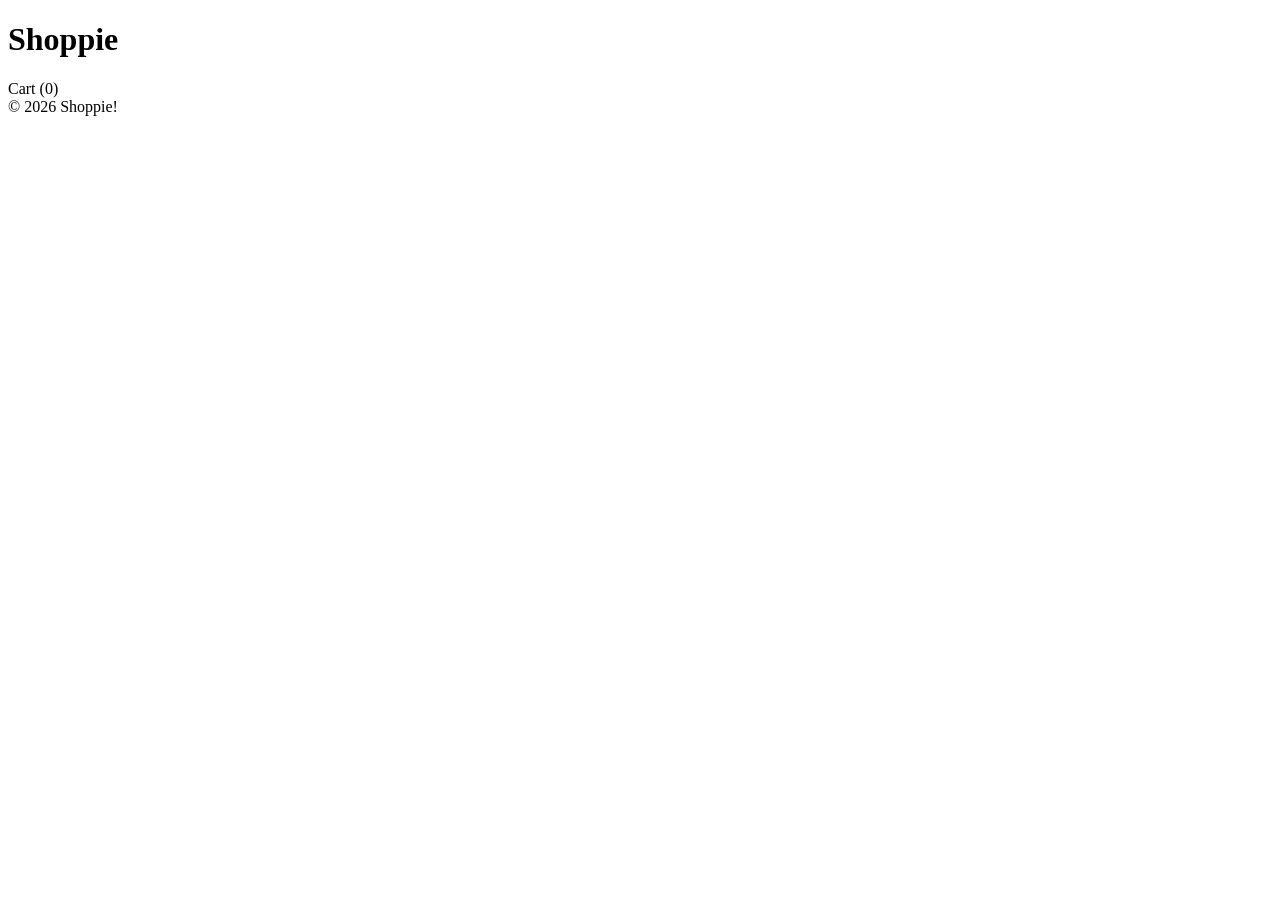
==== Task-10/index.html @ 148b735f "Add basic HTML structure for seCommerce app" ====
<!DOCTYPE html>
<html lang="en">
<head>
    <meta charset="UTF-8">
    <meta name="viewport" content="width=device-width, initial-scale=1.0">
    <title>eCommerce Cart</title>
    <link rel="stylesheet" href="style.css">
</head>

<body>
    <header>
        <h1>Shoppie</h1>
        <div class="cart-icon">
            Cart (<span id="cart-count">0</span>)
        </div>
    </header>

    <main id="product-list">

    </main>

    <footer>
        &copy; 2026 Shoppie!
    </footer>
</body>
</html>
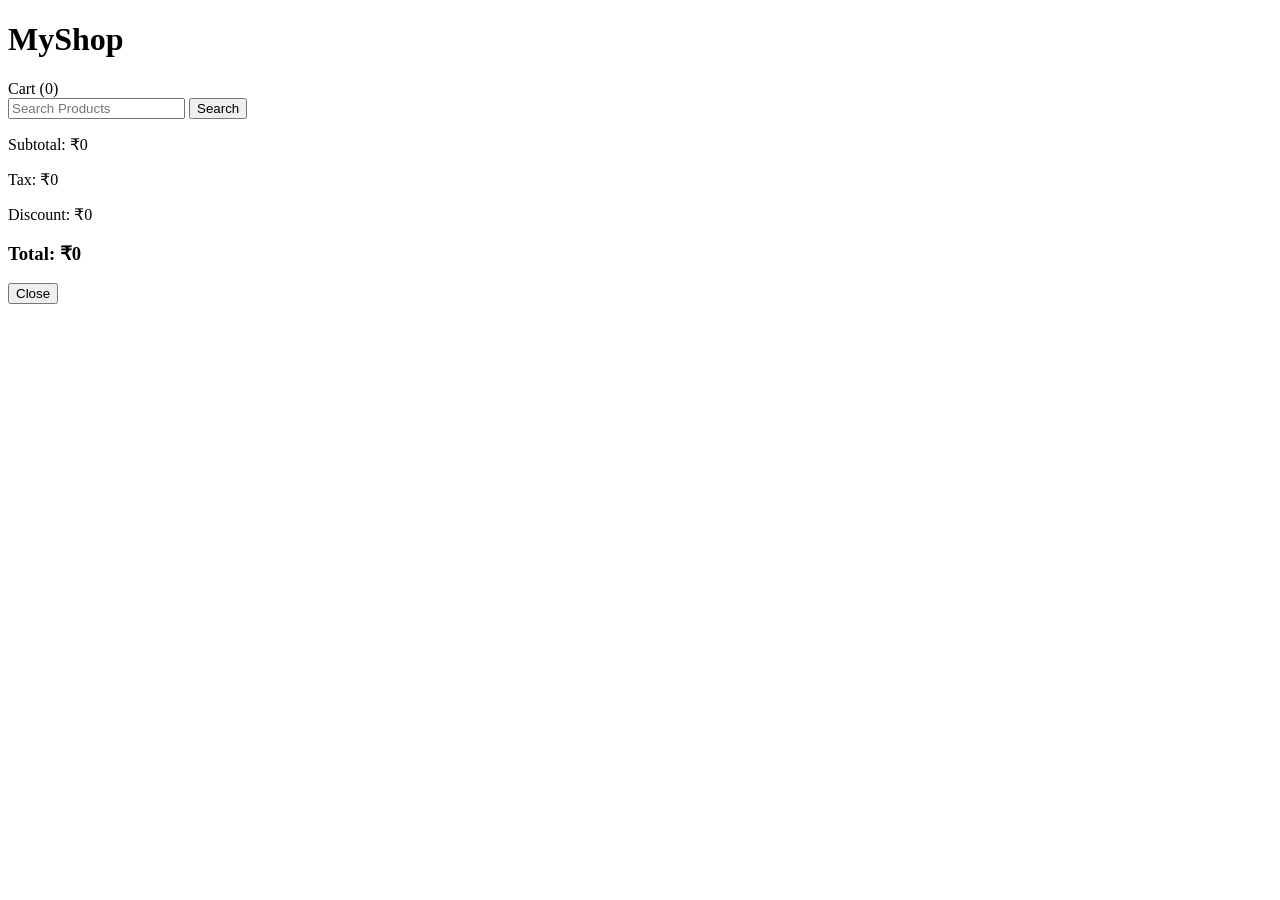
==== commit 478b1502: "Add html structure for cart and product list" ====
--- a/Task-10/index.html
+++ b/Task-10/index.html
@@ -2,25 +2,43 @@
 <html lang="en">
 <head>
     <meta charset="UTF-8">
+    <meta http-equiv="X-UA-Compatible" content="IE=edge">
     <meta name="viewport" content="width=device-width, initial-scale=1.0">
-    <title>eCommerce Cart</title>
+    <title>e-Commerce App</title>
     <link rel="stylesheet" href="style.css">
 </head>
+<body>
 
-<body>
     <header>
-        <h1>Shoppie</h1>
-        <div class="cart-icon">
-            Cart (<span id="cart-count">0</span>)
+        <h1>MyShop</h1>
+
+        <!-- Cart Icon -->
+        <div class="cart-icon" onclick="toggleCart()">
+            Cart (<span id="cartCount">0</span>)
         </div>
     </header>
 
-    <main id="product-list">
+    <div class="container">
 
-    </main>
+        <span>
+            <input id="search" type="text" placeholder="Search Products">
+            <button class="search-btn" onclick="searchProducts()">Search</button>
+        </span>
 
-    <footer>
-        &copy; 2026 Shoppie!
-    </footer>
+        <div id="products"></div>
+    </div>
+
+    <div class="cart" id="cartSidebar">
+        <div id="cartItems"></div>
+        <div id="cartSummary">
+            <p>Subtotal: ₹0</p>
+            <p>Tax: ₹0</p>
+            <p>Discount: ₹0</p>
+            <h3>Total: ₹0</h3>
+        </div>
+        <button class="close-btn" onclick="closeCart()">Close</button>
+    </div>
+    </div>
+    <script src="app.js"></script>
 </body>
 </html>
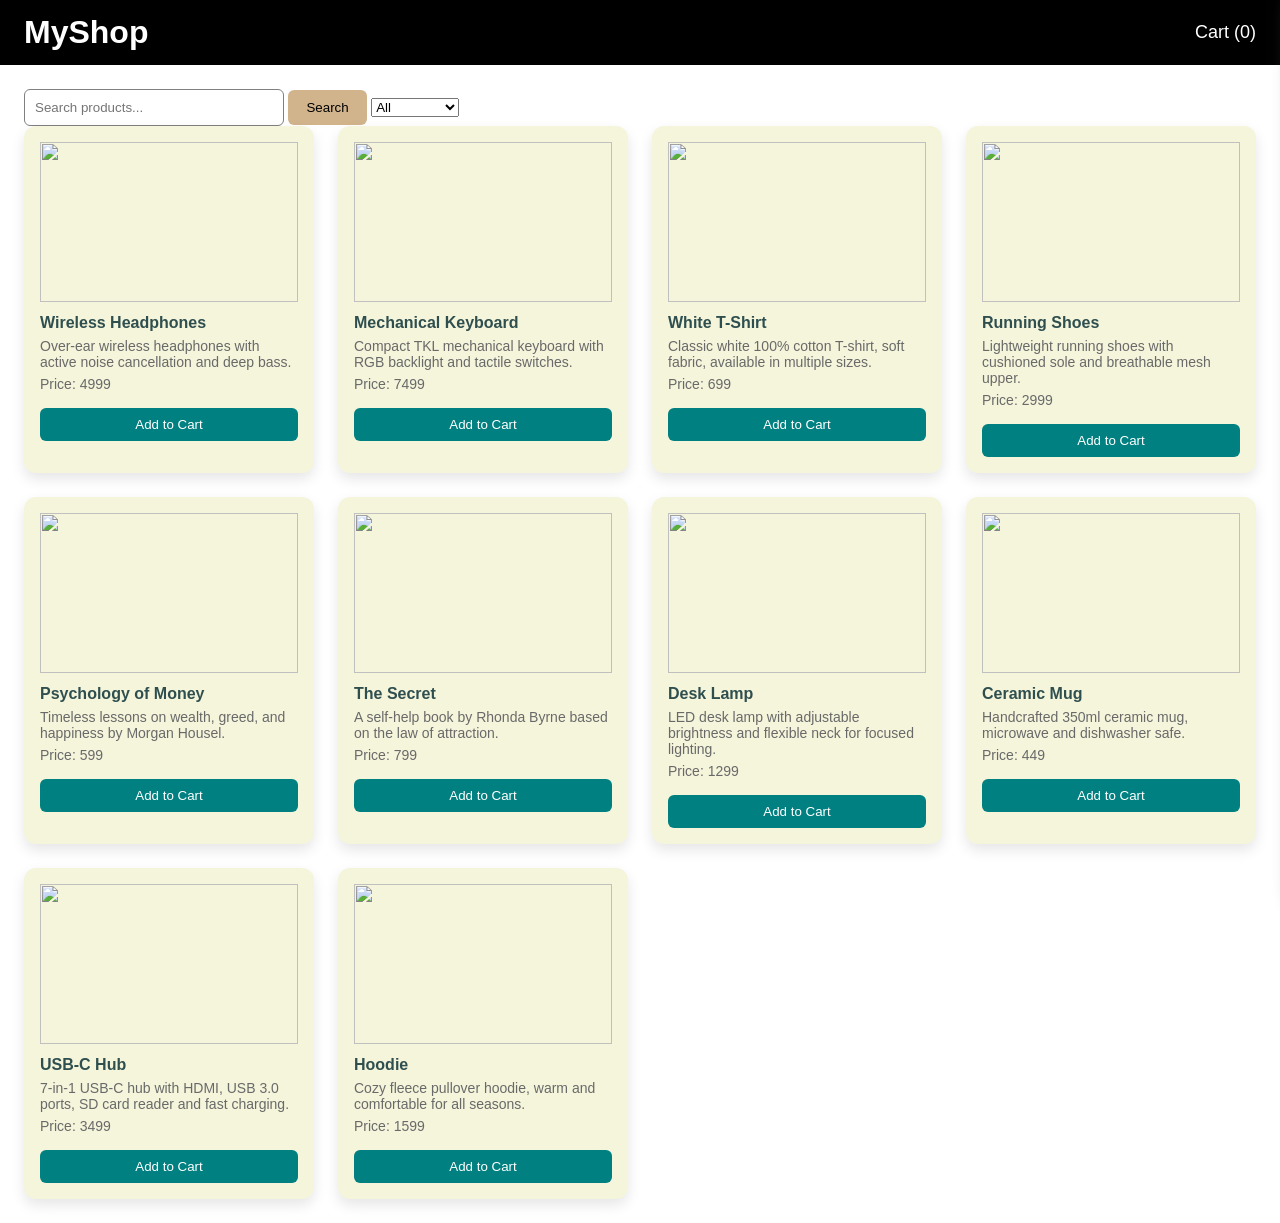
==== commit 808c7de6: "Add filters category for searching the products by category" ====
--- a/Task-10/index.html
+++ b/Task-10/index.html
@@ -19,12 +19,18 @@
     </header>
 
     <div class="container">
-
-        <span>
-            <input id="search" type="text" placeholder="Search Products">
+        
+        <div class="filters">
+            <input id="search" type="text" placeholder="Search products..." />
             <button class="search-btn" onclick="searchProducts()">Search</button>
-        </span>
-
+            <select id="category">
+                <option value="all">All</option>
+                <option value="Electronics">Electronics</option>
+                <option value="Clothing">Clothing</option>
+                <option value="Books">Books</option>
+                <option value="Home">Home</option>
+            </select>
+         </div>
         <div id="products"></div>
     </div>
 
--- a/Task-10/style.css
+++ b/Task-10/style.css
@@ -0,0 +1,185 @@
+* {
+    margin: 0;
+    padding: 0;
+    box-sizing: border-box;
+    font-family: Arial, Helvetica, sans-serif;
+}
+
+/* ---------- HEADER ---------- */
+header {
+    display: flex;
+    justify-content: space-between;
+    align-items: center;
+    padding: 14px 24px;
+    background-color: black;
+    color: white;
+}
+
+.cart-icon {
+    position: relative;
+    cursor: pointer;
+    font-size: 18px;
+}
+
+
+
+.container {
+    padding: 24px;
+}
+
+.container span {
+    display: flex;
+    justify-content: center;
+    gap: 16px;
+    margin-bottom: 30px;
+}
+
+#search {
+    padding: 10px;
+    width: 260px;
+    border-radius: 6px;
+    border: 1px solid gray;
+}
+
+.search-btn {
+    padding: 10px 18px;
+    border: none;
+    border-radius: 6px;
+    background-color: tan;
+    color: black;
+    cursor: pointer;
+}
+
+.search-btn:hover {
+    background-color: peru;
+}
+
+/* ---------- PRODUCTS GRID ---------- */
+#products {
+    display: grid;
+    grid-template-columns: repeat(auto-fill, minmax(240px, 1fr));
+    gap: 24px;
+}
+
+/* ---------- PRODUCT CARD ---------- */
+.product {
+    background-color: beige;
+    padding: 16px;
+    border-radius: 12px;
+    box-shadow: 0 6px 14px rgba(0, 0, 0, 0.1);
+    transition: transform 0.2s ease, box-shadow 0.2s ease;
+}
+
+.product:hover {
+    transform: translateY(-6px);
+    box-shadow: 0 10px 20px rgba(0, 0, 0, 0.15);
+}
+
+.product-img {
+    width: 100%;
+    height: 160px;
+    object-fit: contain;
+    margin-bottom: 12px;
+}
+
+.product h3 {
+    font-size: 16px;
+    color: darkslategray;
+    margin-bottom: 6px;
+}
+
+.product p {
+    font-size: 14px;
+    color: dimgray;
+    margin-bottom: 6px;
+}
+
+.product button {
+    margin-top: 10px;
+    width: 100%;
+    padding: 9px;
+    border: none;
+    border-radius: 6px;
+    background-color: teal;
+    color: white;
+    cursor: pointer;
+}
+
+.product button:hover {
+    background-color: cadetblue;
+}
+.cart{
+    position:fixed;
+    top:0; right:-340px;
+    width:320px; height:100%;
+    background:white;
+    box-shadow:-4px 0 20px gray;
+    display:flex;
+    flex-direction:column;
+    transition:right 0.3s;
+    z-index:200;
+}
+.cart.open{ right:0; }
+
+#cartItems{
+    flex:1;
+    padding:16px;
+    overflow-y:auto;
+}
+
+.cart-item{
+    padding:12px 0;
+    border-bottom:1px solid lightgray;
+    display:flex;
+    flex-direction:column;
+    gap:6px;
+}
+
+.cart-item button{
+    width:28px; height:28px;
+    border:1px solid gray;
+    border-radius:6px;
+    background:whitesmoke;
+    cursor:pointer;
+}
+.cart-item button:hover{ background:lightgray; }
+
+.cart-item span{
+    font-size:14px;
+    font-weight:bold;
+}
+
+.cart-item .remove-btn{
+    width:auto;
+    margin-left:auto;
+    padding:0 10px;
+    background:mistyrose;
+    color:darkred;
+    border:1px solid lightcoral;
+}
+
+#cartSummary{
+    padding:14px 16px;
+    border-top:1px solid lightgray;
+}
+
+#cartSummary p{ font-size:13px; color:gray; }
+#cartSummary h3{
+    margin-top:10px;
+    padding-top:8px;
+    border-top:1px solid lightgray;
+    font-size:15px;
+}
+
+.close-btn{
+    margin:0 16px 16px;
+    padding:12px;
+    background:black;
+    color:white;
+    border:none;
+    border-radius:10px;
+    cursor:pointer;
+}
+.close-btn:hover{ 
+    opacity:0.8; 
+}
